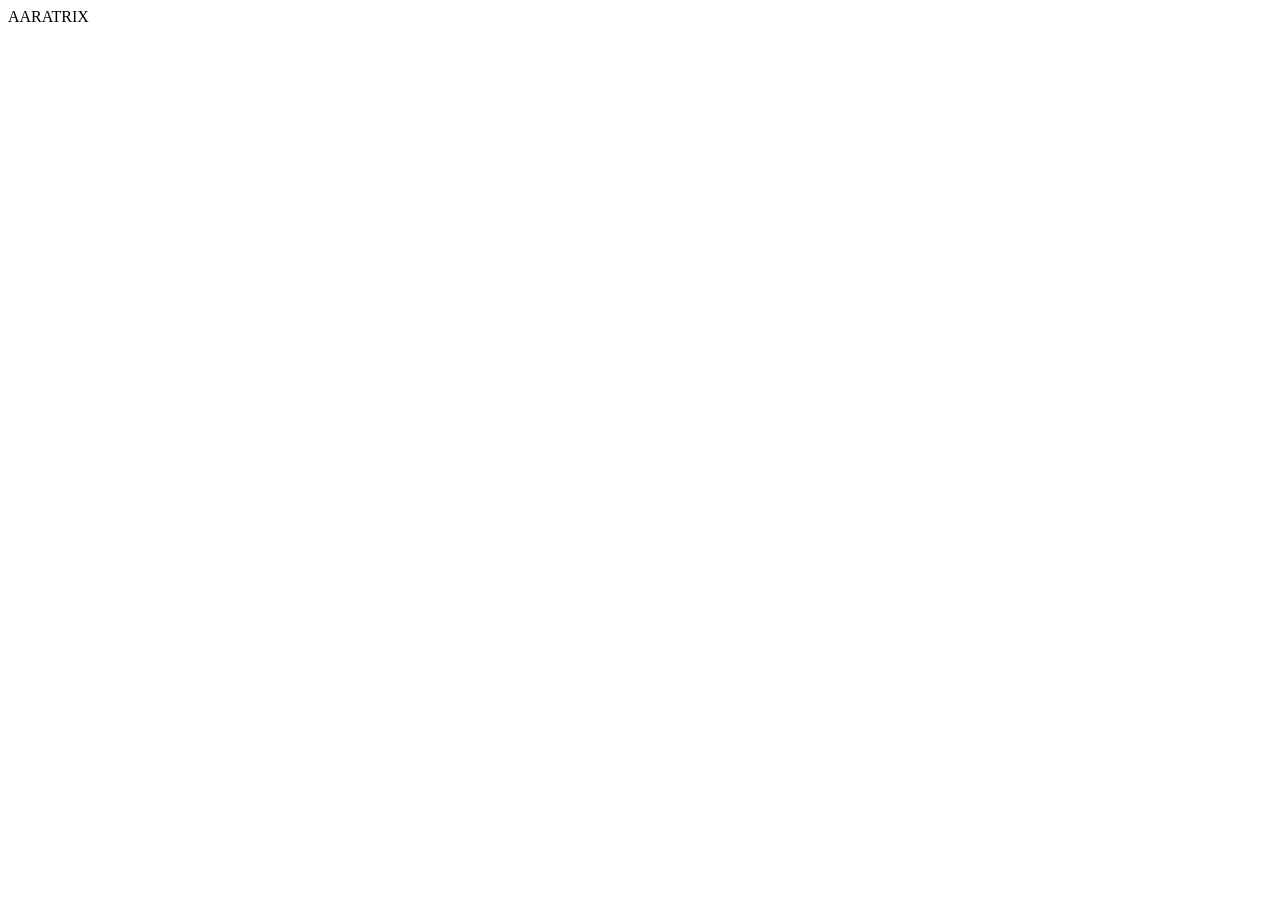
==== index.html @ 117bc54a "Create index.html" ====
<!DOCTYPE html>
<html lang="en">

<head>

<meta charset="UTF-8">

<meta name="viewport"
content="width=device-width, initial-scale=1.0">

<title>Aaratrix</title>

<link rel="stylesheet"
href="style.css">

<link href="https://fonts.googleapis.com/css2?family=Montserrat:wght@300;700;900&display=swap" rel="stylesheet">

</head>

<body>

<div id="loading">

<div id="logo">

AARATRIX

</div>

</div>

<script src="script.js"></script>

</body>

</html>
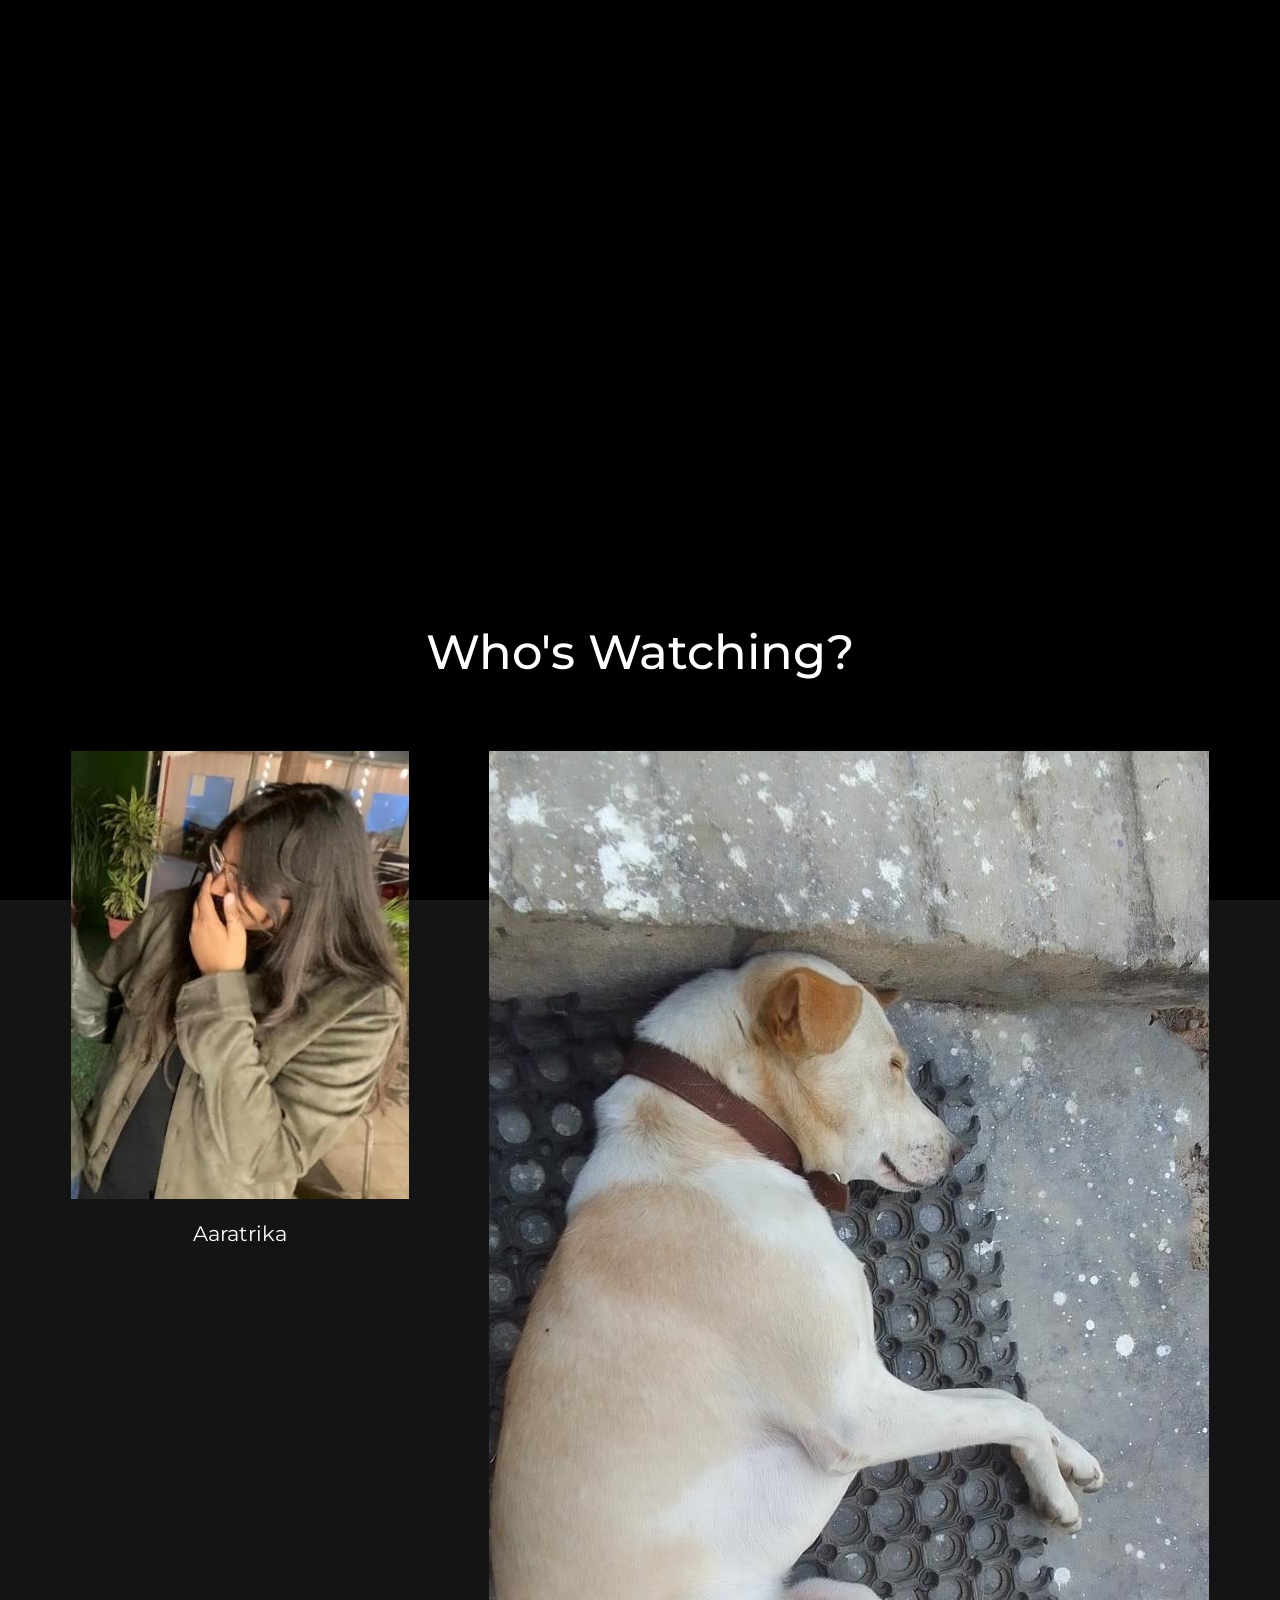
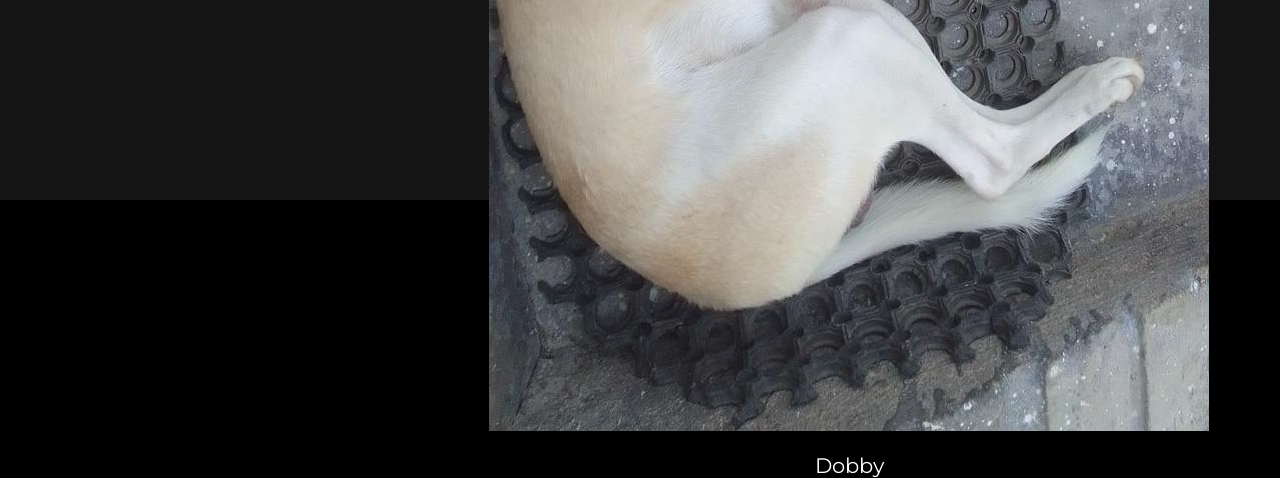
==== commit 9472222c: "Update index.html" ====
--- a/index.html
+++ b/index.html
@@ -34,3 +34,59 @@
 </body>
 
 </html>
+<!DOCTYPE html>
+<html lang="en">
+
+<head>
+
+<meta charset="UTF-8">
+<meta name="viewport" content="width=device-width, initial-scale=1.0">
+
+<title>Who's Watching?</title>
+
+<link rel="stylesheet" href="style.css">
+
+<link href="https://fonts.googleapis.com/css2?family=Montserrat:wght@300;500;700&display=swap" rel="stylesheet">
+
+</head>
+
+<body>
+
+<div class="profiles">
+
+    <h1>Who's Watching?</h1>
+
+    <div class="profile-container">
+
+        <div class="profile" id="aaratrika">
+
+            <img src="aaratrika-profile.jpg"
+     class="profilePic"
+     alt="Aaratrika">
+
+            <p>Aaratrika</p>
+
+        </div>
+
+        <div class="profile" id="dobby">
+
+            <img src="dobby-profile.jpg"
+     class="profilePic"
+     alt="Dobby">
+            <p>Dobby</p>
+
+        </div>
+
+    </div>
+
+</div>
+
+<div id="toast">
+    🧦 Dobby says: "Only Aaratrika can watch this."
+</div>
+
+<script src="script.js"></script>
+
+</body>
+
+</html>
--- a/style.css
+++ b/style.css
@@ -0,0 +1,234 @@
+*{
+
+margin:0;
+padding:0;
+box-sizing:border-box;
+
+}
+
+body{
+
+background:#000;
+
+overflow:hidden;
+
+font-family:Montserrat,sans-serif;
+
+}
+
+#loading{
+
+width:100vw;
+
+height:100vh;
+
+display:flex;
+
+justify-content:center;
+
+align-items:center;
+
+background:#000;
+
+}
+
+#logo{
+
+font-size:5rem;
+
+font-weight:900;
+
+letter-spacing:10px;
+
+color:#7a0000;
+
+opacity:0;
+
+text-shadow:
+
+0 0 10px #c40000,
+
+0 0 25px #ff0000,
+
+0 0 60px #ff0000;
+
+animation:
+
+logoReveal 4s forwards;
+
+}
+
+@keyframes logoReveal{
+
+0%{
+
+opacity:0;
+
+transform:scale(.85);
+
+}
+
+40%{
+
+opacity:1;
+
+transform:scale(1);
+
+}
+
+70%{
+
+opacity:1;
+
+}
+
+100%{
+
+opacity:0;
+
+transform:scale(1.08);
+
+}
+
+}
+
+@media(max-width:768px){
+
+#logo{
+
+font-size:2.8rem;
+
+letter-spacing:4px;
+
+}
+
+}
+/* ===========================================
+   PROFILES PAGE
+=========================================== */
+
+.profiles{
+
+height:100vh;
+
+background:#141414;
+
+display:flex;
+
+flex-direction:column;
+
+justify-content:center;
+
+align-items:center;
+
+font-family:Montserrat,sans-serif;
+
+color:white;
+
+}
+
+.profiles h1{
+
+font-size:3rem;
+
+margin-bottom:70px;
+
+font-weight:500;
+
+}
+
+.profile-container{
+
+display:flex;
+
+gap:80px;
+
+}
+
+.profile{
+
+cursor:pointer;
+
+text-align:center;
+
+transition:.3s;
+
+}
+
+.profile:hover{
+
+transform:scale(1.08);
+
+}
+
+.avatar{
+
+width:170px;
+
+height:170px;
+
+border-radius:12px;
+
+display:flex;
+
+justify-content:center;
+
+align-items:center;
+
+font-size:70px;
+
+transition:.3s;
+
+}
+
+.pink{
+
+background:#ff4fa3;
+
+}
+
+.blue{
+
+background:#4f8bff;
+
+}
+
+.profile p{
+
+margin-top:18px;
+
+font-size:1.3rem;
+
+}
+
+#toast{
+
+position:fixed;
+
+bottom:40px;
+
+left:50%;
+
+transform:translateX(-50%);
+
+background:#222;
+
+padding:15px 25px;
+
+border-radius:8px;
+
+color:white;
+
+opacity:0;
+
+transition:.4s;
+
+pointer-events:none;
+
+}
+
+#toast.show{
+
+opacity:1;
+
+}
--- a/style.css
+++ b/style.css
@@ -0,0 +1,234 @@
+*{
+
+margin:0;
+padding:0;
+box-sizing:border-box;
+
+}
+
+body{
+
+background:#000;
+
+overflow:hidden;
+
+font-family:Montserrat,sans-serif;
+
+}
+
+#loading{
+
+width:100vw;
+
+height:100vh;
+
+display:flex;
+
+justify-content:center;
+
+align-items:center;
+
+background:#000;
+
+}
+
+#logo{
+
+font-size:5rem;
+
+font-weight:900;
+
+letter-spacing:10px;
+
+color:#7a0000;
+
+opacity:0;
+
+text-shadow:
+
+0 0 10px #c40000,
+
+0 0 25px #ff0000,
+
+0 0 60px #ff0000;
+
+animation:
+
+logoReveal 4s forwards;
+
+}
+
+@keyframes logoReveal{
+
+0%{
+
+opacity:0;
+
+transform:scale(.85);
+
+}
+
+40%{
+
+opacity:1;
+
+transform:scale(1);
+
+}
+
+70%{
+
+opacity:1;
+
+}
+
+100%{
+
+opacity:0;
+
+transform:scale(1.08);
+
+}
+
+}
+
+@media(max-width:768px){
+
+#logo{
+
+font-size:2.8rem;
+
+letter-spacing:4px;
+
+}
+
+}
+/* ===========================================
+   PROFILES PAGE
+=========================================== */
+
+.profiles{
+
+height:100vh;
+
+background:#141414;
+
+display:flex;
+
+flex-direction:column;
+
+justify-content:center;
+
+align-items:center;
+
+font-family:Montserrat,sans-serif;
+
+color:white;
+
+}
+
+.profiles h1{
+
+font-size:3rem;
+
+margin-bottom:70px;
+
+font-weight:500;
+
+}
+
+.profile-container{
+
+display:flex;
+
+gap:80px;
+
+}
+
+.profile{
+
+cursor:pointer;
+
+text-align:center;
+
+transition:.3s;
+
+}
+
+.profile:hover{
+
+transform:scale(1.08);
+
+}
+
+.avatar{
+
+width:170px;
+
+height:170px;
+
+border-radius:12px;
+
+display:flex;
+
+justify-content:center;
+
+align-items:center;
+
+font-size:70px;
+
+transition:.3s;
+
+}
+
+.pink{
+
+background:#ff4fa3;
+
+}
+
+.blue{
+
+background:#4f8bff;
+
+}
+
+.profile p{
+
+margin-top:18px;
+
+font-size:1.3rem;
+
+}
+
+#toast{
+
+position:fixed;
+
+bottom:40px;
+
+left:50%;
+
+transform:translateX(-50%);
+
+background:#222;
+
+padding:15px 25px;
+
+border-radius:8px;
+
+color:white;
+
+opacity:0;
+
+transition:.4s;
+
+pointer-events:none;
+
+}
+
+#toast.show{
+
+opacity:1;
+
+}
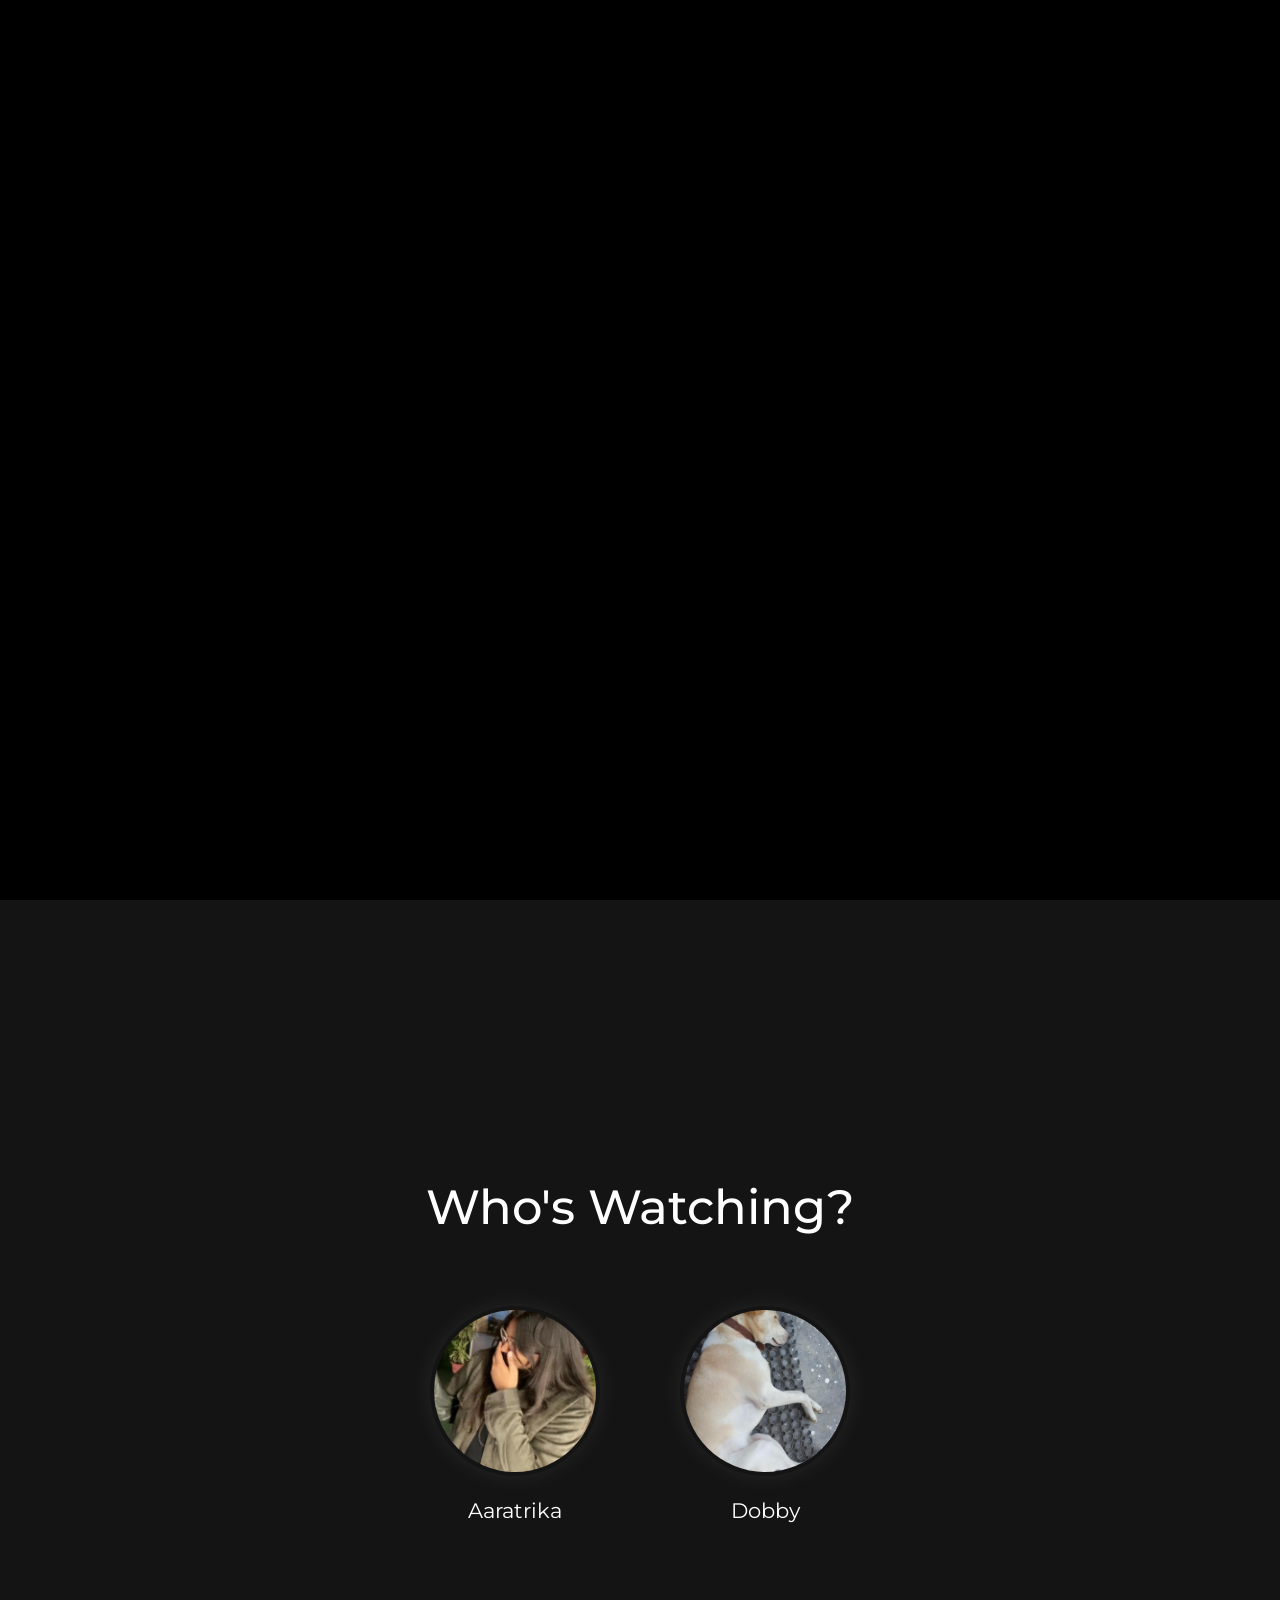
==== commit a365b4be: "Update index.html" ====
--- a/index.html
+++ b/index.html
@@ -59,25 +59,14 @@
     <div class="profile-container">
 
         <div class="profile" id="aaratrika">
-
-            <img src="aaratrika-profile.jpg"
-     class="profilePic"
-     alt="Aaratrika">
-
-            <p>Aaratrika</p>
-
+    <img src="aaratrika-profile.jpg" class="profilePic">
+    <p>Aaratrika</p>
         </div>
 
         <div class="profile" id="dobby">
-
-            <img src="dobby-profile.jpg"
-     class="profilePic"
-     alt="Dobby">
-            <p>Dobby</p>
-
+    <img src="dobby-profile.jpg" class="profilePic">
+    <p>Dobby</p>
         </div>
-
-    </div>
 
 </div>
 
--- a/style.css
+++ b/style.css
@@ -161,74 +161,68 @@
 
 }
 
-.avatar{
+.profile p{
+
+margin-top:18px;
+
+font-size:1.3rem;
+
+}
+
+#toast{
+
+position:fixed;
+
+bottom:40px;
+
+left:50%;
+
+transform:translateX(-50%);
+
+background:#222;
+
+padding:15px 25px;
+
+border-radius:8px;
+
+color:white;
+
+opacity:0;
+
+transition:.4s;
+
+pointer-events:none;
+
+}
+
+#toast.show{
+
+opacity:1;
+
+}
+.profilePic{
 
 width:170px;
-
 height:170px;
 
-border-radius:12px;
-
-display:flex;
-
-justify-content:center;
-
-align-items:center;
-
-font-size:70px;
-
-transition:.3s;
-
-}
-
-.pink{
-
-background:#ff4fa3;
-
-}
-
-.blue{
-
-background:#4f8bff;
-
-}
-
-.profile p{
-
-margin-top:18px;
-
-font-size:1.3rem;
-
-}
-
-#toast{
-
-position:fixed;
-
-bottom:40px;
-
-left:50%;
-
-transform:translateX(-50%);
-
-background:#222;
-
-padding:15px 25px;
-
-border-radius:8px;
-
-color:white;
-
-opacity:0;
-
-transition:.4s;
-
-pointer-events:none;
-
-}
-
-#toast.show{
-
-opacity:1;
-
-}
+object-fit:cover;
+
+border-radius:50%;
+
+border:4px solid transparent;
+
+transition:.35s;
+
+box-shadow:0 0 25px rgba(255,255,255,.08);
+
+}
+
+.profile:hover .profilePic{
+
+transform:scale(1.08);
+
+border-color:white;
+
+box-shadow:0 0 35px rgba(255,255,255,.45);
+
+}
--- a/style.css
+++ b/style.css
@@ -161,74 +161,68 @@
 
 }
 
-.avatar{
+.profile p{
+
+margin-top:18px;
+
+font-size:1.3rem;
+
+}
+
+#toast{
+
+position:fixed;
+
+bottom:40px;
+
+left:50%;
+
+transform:translateX(-50%);
+
+background:#222;
+
+padding:15px 25px;
+
+border-radius:8px;
+
+color:white;
+
+opacity:0;
+
+transition:.4s;
+
+pointer-events:none;
+
+}
+
+#toast.show{
+
+opacity:1;
+
+}
+.profilePic{
 
 width:170px;
-
 height:170px;
 
-border-radius:12px;
-
-display:flex;
-
-justify-content:center;
-
-align-items:center;
-
-font-size:70px;
-
-transition:.3s;
-
-}
-
-.pink{
-
-background:#ff4fa3;
-
-}
-
-.blue{
-
-background:#4f8bff;
-
-}
-
-.profile p{
-
-margin-top:18px;
-
-font-size:1.3rem;
-
-}
-
-#toast{
-
-position:fixed;
-
-bottom:40px;
-
-left:50%;
-
-transform:translateX(-50%);
-
-background:#222;
-
-padding:15px 25px;
-
-border-radius:8px;
-
-color:white;
-
-opacity:0;
-
-transition:.4s;
-
-pointer-events:none;
-
-}
-
-#toast.show{
-
-opacity:1;
-
-}
+object-fit:cover;
+
+border-radius:50%;
+
+border:4px solid transparent;
+
+transition:.35s;
+
+box-shadow:0 0 25px rgba(255,255,255,.08);
+
+}
+
+.profile:hover .profilePic{
+
+transform:scale(1.08);
+
+border-color:white;
+
+box-shadow:0 0 35px rgba(255,255,255,.45);
+
+}
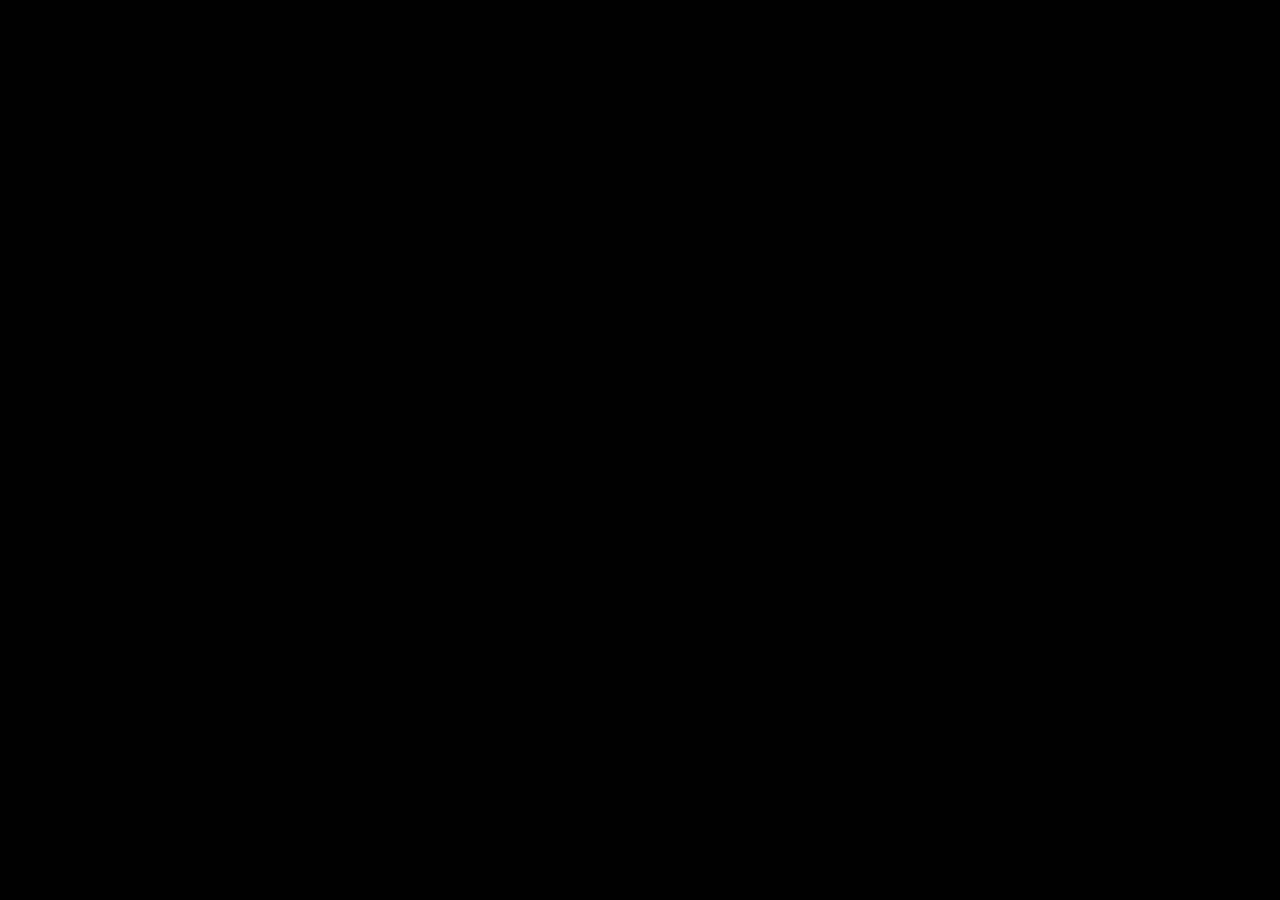
==== commit 27088961: "Update index.html" ====
--- a/index.html
+++ b/index.html
@@ -34,48 +34,3 @@
 </body>
 
 </html>
-<!DOCTYPE html>
-<html lang="en">
-
-<head>
-
-<meta charset="UTF-8">
-<meta name="viewport" content="width=device-width, initial-scale=1.0">
-
-<title>Who's Watching?</title>
-
-<link rel="stylesheet" href="style.css">
-
-<link href="https://fonts.googleapis.com/css2?family=Montserrat:wght@300;500;700&display=swap" rel="stylesheet">
-
-</head>
-
-<body>
-
-<div class="profiles">
-
-    <h1>Who's Watching?</h1>
-
-    <div class="profile-container">
-
-        <div class="profile" id="aaratrika">
-    <img src="aaratrika-profile.jpg" class="profilePic">
-    <p>Aaratrika</p>
-        </div>
-
-        <div class="profile" id="dobby">
-    <img src="dobby-profile.jpg" class="profilePic">
-    <p>Dobby</p>
-        </div>
-
-</div>
-
-<div id="toast">
-    🧦 Dobby says: "Only Aaratrika can watch this."
-</div>
-
-<script src="script.js"></script>
-
-</body>
-
-</html>
--- a/style.css
+++ b/style.css
@@ -161,6 +161,33 @@
 
 }
 
+.profilePic{
+
+    width:170px;
+    height:170px;
+
+    object-fit:cover;
+
+    border-radius:12px;
+
+    border:4px solid transparent;
+
+    transition:.35s;
+
+    box-shadow:0 0 25px rgba(255,255,255,.08);
+
+}
+
+.profile:hover .profilePic{
+
+    transform:scale(1.08);
+
+    border-color:white;
+
+    box-shadow:0 0 35px rgba(255,255,255,.45);
+
+}
+
 .profile p{
 
 margin-top:18px;
